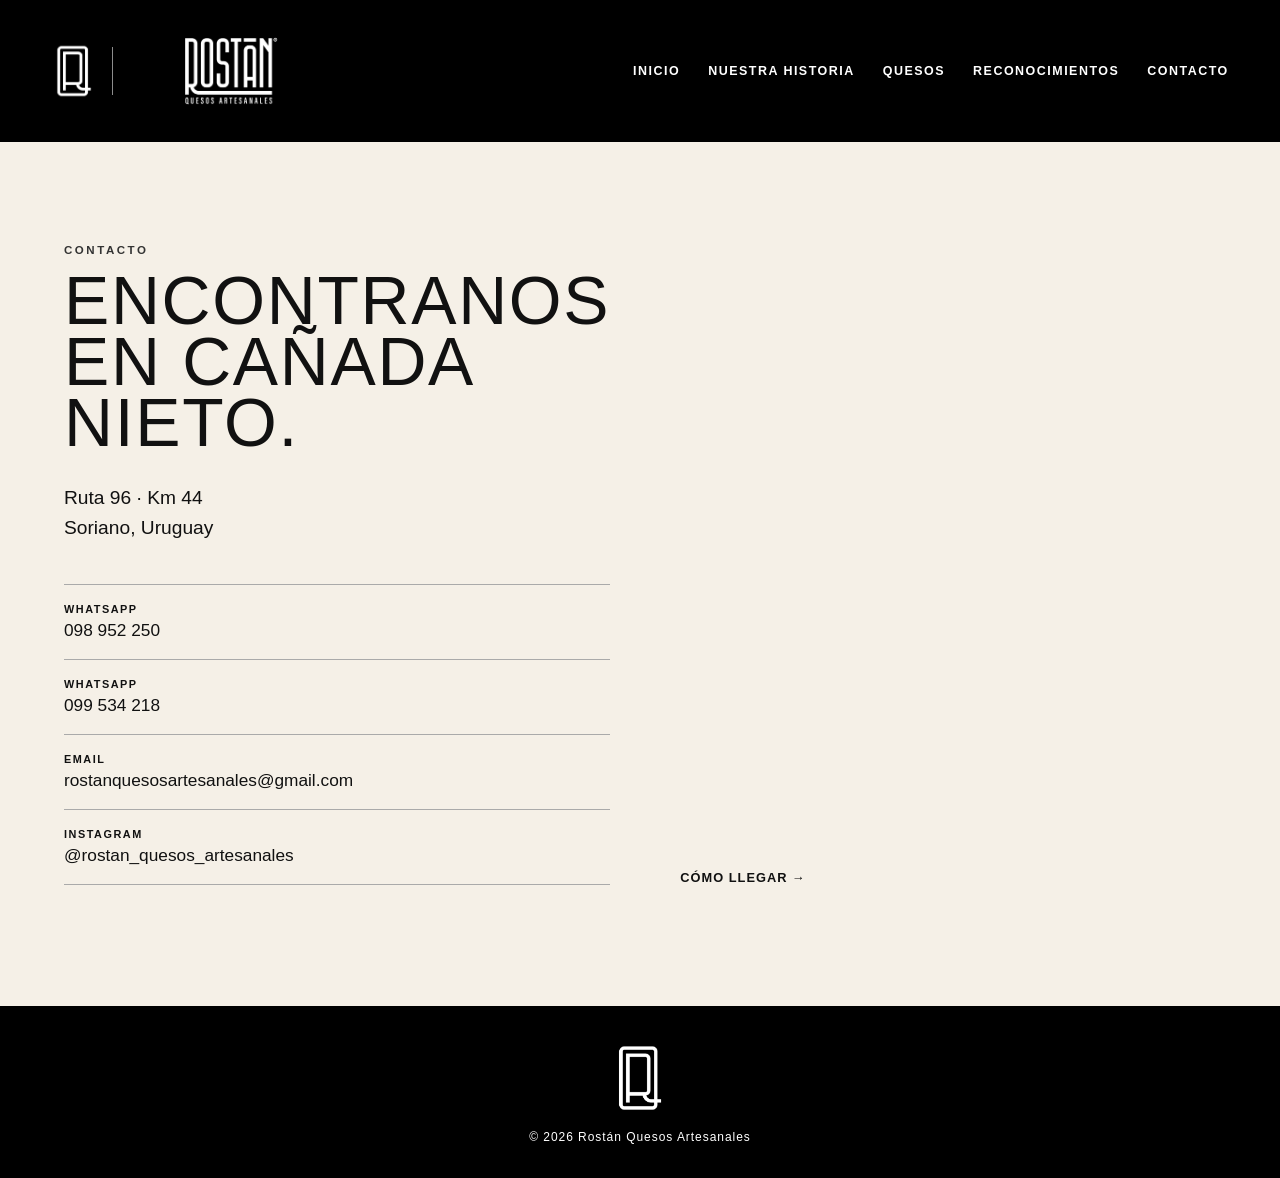
==== contacto.html @ 62762edc "act logo-3" ====
<!doctype html><html lang="es"><head><meta charset="utf-8"><meta name="viewport" content="width=device-width,initial-scale=1"><meta name="description" content="Rostán Quesos Artesanales — Cañada Nieto, Soriano, Uruguay."><link rel="stylesheet" href="styles.css?v=6.16"><title>Contacto | Rostán</title></head><body><header class="topbar inner"><a class="brand" href="index.html"><img class="brand-monogram" src="images/monogram-white.png" alt=""><span class="brand-divider" aria-hidden="true"></span><img class="brand-logo" src="images/logo-white.png" alt="Rostán Quesos Artesanales"></a><button class="menu" aria-label="Abrir menú">☰</button><nav><a href="index.html">Inicio</a><a href="historia.html">Nuestra historia</a><a href="quesos.html">Quesos</a><a href="premios.html">Reconocimientos</a><a href="contacto.html">Contacto</a></nav></header><main class="page-main"><section class="contact-page"><div class="contact-info"><p class="eyebrow dark">CONTACTO</p><h1>Encontranos en Cañada Nieto.</h1><p class="location">Ruta 96 · Km 44<br>Soriano, Uruguay</p><div class="contact-links"><a href="https://wa.me/59898952250" target="_blank" rel="noopener"><span>WhatsApp</span>098 952 250</a><a href="https://wa.me/59899534218" target="_blank" rel="noopener"><span>WhatsApp</span>099 534 218</a><a href="mailto:rostanquesosartesanales@gmail.com"><span>Email</span>rostanquesosartesanales@gmail.com</a><a href="https://www.instagram.com/rostan_quesos_artesanales/" target="_blank" rel="noopener"><span>Instagram</span>@rostan_quesos_artesanales</a></div></div><div class="map-wrap"><iframe title="Mapa de Rostán Quesos Artesanales" src="https://www.google.com/maps?q=Rost%C3%A1n%20Quesos%20Artesanales%2C%20Ruta%2096%20km%2044%2C%20Ca%C3%B1ada%20Nieto%2C%20Soriano%2C%20Uruguay&output=embed" loading="lazy" referrerpolicy="no-referrer-when-downgrade"></iframe><a class="map-link" href="https://www.google.com/maps/search/?api=1&query=Rost%C3%A1n%20Quesos%20Artesanales%2C%20Ruta%2096%20km%2044%2C%20Ca%C3%B1ada%20Nieto%2C%20Soriano%2C%20Uruguay" target="_blank" rel="noopener">Cómo llegar →</a></div></section></main><footer><img class="footer-monogram" src="images/monogram-white.png" alt="Monograma Rostán"><span>© 2026 Rostán Quesos Artesanales</span></footer><script src="script.js"></script></body></html>
---- styles.css ----
:root{--black:#050505;--cream:#f5f0e7;--paper:#fbf8f1;--warm:#ad7b4c;--yellow:#eadb31;--red:#ed332a;--green:#94a466;--ink:#151711;--gold:#b6752b;--max:1240px}
*{box-sizing:border-box}html{scroll-behavior:smooth}body{margin:0;background:var(--cream);color:#111;font-family:'Acumin Extra Condensed','Acumin Concept',Arial Narrow,Arial,sans-serif;font-weight:400}h1,h2,h3{margin:0;line-height:.93;text-transform:uppercase;letter-spacing:-.025em;font-family:'Rostan Sans','Acumin Extra Condensed','Acumin Concept',Arial Narrow,Arial,sans-serif;font-weight:400}h1{font-size:clamp(4rem,10vw,9rem)}h2{font-size:clamp(3rem,6vw,6rem)}h3{font-size:2.4rem}.eyebrow{font-size:.72rem;font-weight:800;letter-spacing:.22em}.dark{color:#333}.topbar{position:absolute;z-index:20;top:0;left:0;width:100%;display:flex;align-items:center;justify-content:space-between;padding:24px 4vw;color:white}.brand img{width:130px;height:70px;object-fit:contain}.topbar nav{display:flex;gap:28px}.topbar a{color:inherit;text-decoration:none;font-size:.78rem;text-transform:uppercase;letter-spacing:.12em}.menu{display:none;background:none;border:0;color:#fff;font-size:1.8rem}.hero{min-height:100svh;background:url('images/hero.jpg') center/cover no-repeat;position:relative;color:#fff;display:flex;align-items:flex-end}.shade{position:absolute;inset:0;background:linear-gradient(90deg,rgba(0,0,0,.78),rgba(0,0,0,.08) 70%),linear-gradient(0deg,rgba(0,0,0,.45),transparent 50%)}.hero-copy{position:relative;z-index:2;padding:0 5vw 8vh;max-width:1000px}.hero-copy>p:not(.eyebrow){font-size:clamp(1.5rem,3vw,2.5rem);margin:12px 0 30px}.btn{display:inline-block;padding:15px 20px;border:1px solid currentColor;text-transform:uppercase;letter-spacing:.12em;font-size:.72rem;text-decoration:none}.light{color:#fff}.intro,.awards{max-width:var(--max);margin:auto;padding:120px 5vw;display:grid;grid-template-columns:1fr 1fr;gap:80px;align-items:center}.lead{font-size:clamp(1.35rem,2.3vw,2rem);line-height:1.4}

/* Historia editorial */
.history-editorial{background:var(--paper);padding:110px max(4vw,24px) 100px;color:var(--ink)}.history-top{max-width:1440px;margin:0 auto;display:grid;grid-template-columns:minmax(0,.88fr) minmax(0,1.12fr);gap:64px;align-items:start}.history-kicker{color:var(--gold);margin:0 0 22px}.history-copy h2{font-size:clamp(3.2rem,5.8vw,6.6rem);text-transform:none;letter-spacing:-.055em;line-height:.88;margin-bottom:34px}.history-copy>p:not(.eyebrow){font-size:1.08rem;line-height:1.55;margin:0 0 16px;max-width:760px}.history-copy strong{font-weight:760}.history-closing{font-size:1.16rem!important;font-weight:650;margin-top:26px!important}.history-family{margin:0;align-self:start}.history-family img{width:100%;height:auto;display:block;object-fit:contain;border:1px solid rgba(182,117,43,.38);padding:6px;background:#fff}.history-family figcaption{text-align:center;font-size:.9rem;font-style:italic;margin-top:10px;color:#555}.history-archive{max-width:1440px;margin:64px auto 0;display:grid;grid-template-columns:repeat(5,minmax(0,1fr));gap:24px 20px;align-items:start}.archive-card{margin:0}.archive-card img{width:100%;height:230px;object-fit:cover;display:block;border:1px solid rgba(182,117,43,.35);padding:4px;background:#fff}.archive-card.portrait img{object-position:center 20%}.archive-card figcaption{padding:12px 4px 0}.archive-card figcaption span{display:block;color:var(--gold);font-size:1.42rem;font-weight:620;line-height:1.05;margin-bottom:6px}.archive-card figcaption small{display:block;font-size:.84rem;line-height:1.35;color:#444}.archive-card.wide{grid-column:span 1}

.feature{display:grid;grid-template-columns:1.15fr .85fr;background:#000;color:#fff}.feature img{width:100%;height:760px;object-fit:cover}.feature>div{padding:10vw 7vw;display:flex;flex-direction:column;justify-content:center}.feature p:not(.eyebrow){font-size:1.15rem;line-height:1.65;max-width:540px}.cheeses{padding:120px 5vw;max-width:var(--max);margin:auto}.section-head{margin-bottom:60px}.grid{display:grid;grid-template-columns:repeat(2,1fr);gap:20px}.card{background:#fff}.card img{width:100%;aspect-ratio:4/3;object-fit:cover;display:block}.card>div{padding:28px}.card p{line-height:1.5;min-height:48px}.card button{border:0;background:none;padding:12px 0;font-family:'Acumin Extra Condensed','Acumin Concept',Arial Narrow,Arial,sans-serif;font-weight:700;text-transform:uppercase;letter-spacing:.08em;cursor:pointer}.cheese-name{font-family:'Rostan Sans','Acumin Concept',Arial,sans-serif!important;font-weight:400!important;letter-spacing:.06em!important;text-transform:uppercase!important;line-height:.95!important}.grid .card h3.cheese-name{font-size:clamp(2.25rem,4vw,3.25rem)}.catalog{margin-top:50px;border-top:1px solid #aaa;padding-top:25px;font-size:1.1rem;line-height:1.6}.awards img{width:100%;max-height:700px;object-fit:cover}.awards p:not(.eyebrow){font-size:1.2rem;line-height:1.6}.contact{background:var(--warm);color:#fff;text-align:center;padding:120px 20px}.contact .mono{width:80px;height:100px;object-fit:contain;margin-bottom:25px}.contact h2{margin:20px 0}.small{opacity:.7}footer{background:#000;color:#fff;display:flex;justify-content:space-between;align-items:center;padding:40px 5vw;font-size:.75rem;letter-spacing:.08em}footer img{width:100px;height:60px;object-fit:contain}.modal{position:fixed;inset:0;background:rgba(0,0,0,.75);display:none;align-items:center;justify-content:center;padding:20px;z-index:100}.modal.show{display:flex}.modal-box{background:var(--cream);max-width:680px;max-height:88vh;overflow:auto;padding:50px;position:relative}.modal-box h2{font-size:4.1rem;margin:10px 0 30px}.modal-box p{line-height:1.6}.modal-box h4{text-transform:uppercase;letter-spacing:.08em;margin:28px 0 5px}.close{position:absolute;right:18px;top:12px;border:0;background:none;font-size:2.4rem;cursor:pointer}.catalog-intro{max-width:720px;font-size:1.1rem;line-height:1.6;margin-top:24px}.weights-note{margin-top:42px;padding-top:22px;border-top:1px solid #aaa;font-size:.9rem;font-style:italic}.modal-box #modal-pack{white-space:normal}.modal-box{scrollbar-width:thin}

@media(max-width:1050px){.history-top{grid-template-columns:1fr;gap:42px}.history-family{max-width:900px}.history-archive{grid-template-columns:repeat(3,minmax(0,1fr))}.archive-card img{height:250px}}
@media(max-width:760px){.topbar{padding:16px 18px}.brand img{width:100px;height:55px}.topbar nav{display:none;position:absolute;top:75px;left:0;right:0;background:#000;padding:25px;flex-direction:column}.topbar nav.open{display:flex}.menu{display:block}.hero{min-height:86svh;background-position:42% center}.hero-copy{padding:0 22px 55px}.intro,.awards{grid-template-columns:1fr;padding:80px 22px;gap:35px}.history-editorial{padding:76px 20px 70px}.history-copy h2{font-size:clamp(3rem,15vw,4.7rem);margin-bottom:26px}.history-copy>p:not(.eyebrow){font-size:1rem;line-height:1.58}.history-family img{padding:4px}.history-archive{grid-template-columns:repeat(2,minmax(0,1fr));gap:26px 14px;margin-top:44px}.archive-card img{height:190px}.archive-card figcaption span{font-size:1.2rem}.archive-card figcaption small{font-size:.78rem}.feature{grid-template-columns:1fr}.feature img{height:58vh}.feature>div{padding:70px 22px}.cheeses{padding:80px 22px}.grid{grid-template-columns:1fr}.card p{min-height:auto}.contact{padding:80px 22px}footer{gap:20px;flex-direction:column}.modal-box{padding:42px 24px}.modal-box h2{font-size:3.2rem}}
@media(max-width:470px){.history-archive{grid-template-columns:1fr}.archive-card img{height:auto;max-height:none;aspect-ratio:auto;object-fit:contain;background:#fff}.history-family figcaption{font-size:.82rem}.grid .card h3.cheese-name{font-size:2.6rem}}
/* V4 — páginas independientes */
h1,h2,h3,.section-head h2,.history-copy h1,.awards-page h1,.contact-page h1{font-family:'Rostan Sans','Acumin Concept',Arial,sans-serif;font-weight:400;letter-spacing:.025em}
.topbar.inner{position:relative;background:#000}.page-main{min-height:70vh}.text-link{color:#111;text-decoration:none;font-weight:700;text-transform:uppercase;letter-spacing:.08em;font-size:.8rem}
.history-editorial.standalone{padding-top:85px}.history-copy h1{font-size:clamp(3.2rem,5.8vw,6.6rem);text-transform:uppercase;line-height:.9;margin:0 0 34px}.history-archive.clean{grid-template-columns:repeat(4,minmax(0,1fr));gap:28px 20px}.history-archive.clean .archive-card img{height:280px}.history-archive.clean .archive-card figcaption{color:#333;font-size:.88rem;line-height:1.35;padding:10px 2px 0;font-style:italic}.history-archive.clean .archive-card:nth-child(1) img,.history-archive.clean .archive-card:nth-child(2) img{object-fit:contain;background:#fff}.history-archive.clean .archive-card:nth-child(6) img{object-position:center 35%}
.awards-page{max-width:1440px;margin:auto;padding:90px 5vw 120px}.awards-page>h1,.contact-page h1{font-size:clamp(4rem,8vw,8rem);line-height:.88;margin:14px 0 30px}.awards-lead{max-width:760px;font-size:1.3rem;line-height:1.55}.award-feature{margin:70px 0 90px;display:grid;grid-template-columns:1fr 1fr;gap:55px;align-items:center;background:#fff}.award-feature img{width:100%;height:620px;object-fit:cover}.award-feature>div{padding:45px}.award-feature h2{font-size:clamp(3rem,5vw,5.5rem);margin:10px 0 22px}.award-medal{font-size:1.45rem;font-weight:700}.timeline-title{font-size:clamp(2.4rem,4vw,4.5rem);margin:0 0 40px}.award-timeline{display:grid;grid-template-columns:repeat(3,1fr);border-top:1px solid #aaa}.award-year{padding:28px 28px 34px 0;border-bottom:1px solid #bbb}.award-year h3{font-size:2.7rem;margin-bottom:16px}.award-year ul{margin:0;padding-left:18px;line-height:1.6}.milk-award{margin-top:60px;padding:35px;border:1px solid #bbb;max-width:480px}.milk-award h3{font-size:3rem;margin:12px 0 5px}
.contact-page{max-width:1440px;margin:auto;padding:90px 5vw 120px;display:grid;grid-template-columns:.8fr 1.2fr;gap:70px;align-items:start}.location{font-size:1.2rem;line-height:1.6}.contact-links{margin-top:40px;border-top:1px solid #aaa}.contact-links a{display:block;color:#111;text-decoration:none;padding:18px 0;border-bottom:1px solid #aaa;font-size:1.08rem}.contact-links span{display:block;text-transform:uppercase;letter-spacing:.14em;font-size:.68rem;font-weight:800;margin-bottom:5px}.map-wrap iframe{width:100%;height:620px;border:0}.map-link{display:inline-block;margin-top:14px;color:#111;text-decoration:none;font-weight:700;text-transform:uppercase;letter-spacing:.08em;font-size:.8rem}
@media(max-width:900px){.history-archive.clean{grid-template-columns:repeat(2,1fr)}.award-feature,.contact-page{grid-template-columns:1fr}.award-feature img{height:auto}.award-timeline{grid-template-columns:repeat(2,1fr)}.map-wrap iframe{height:480px}}
@media(max-width:520px){.history-archive.clean{grid-template-columns:1fr}.history-archive.clean .archive-card img{height:auto;object-fit:contain}.award-timeline{grid-template-columns:1fr}.awards-page,.contact-page{padding:65px 22px 85px}.award-feature{margin:45px 0 65px}.award-feature>div{padding:25px}.map-wrap iframe{height:390px}}

/* V5 - sistema tipografico del manual de marca */
body{font-family:'Acumin Extra Condensed','Acumin Concept',Arial Narrow,Arial,sans-serif;font-stretch:extra-condensed;font-weight:400}
h1,h2,h3,.cheese-name,.modal-box h2,.timeline-title{font-family:'Rostan Sans','Acumin Extra Condensed','Acumin Concept',Arial Narrow,Arial,sans-serif;font-weight:400;font-stretch:normal}
.history-copy h2{text-transform:uppercase;letter-spacing:-.025em}
.eyebrow,.topbar a,.btn,.card button,.map-link{font-family:'Acumin Extra Condensed','Acumin Concept',Arial Narrow,Arial,sans-serif;font-stretch:extra-condensed;font-weight:700}
.lead,.history-copy>p:not(.eyebrow),.catalog-intro,.card p,.modal-box p,.awards-lead,.award-year li,.contact-page,.location{font-weight:400;font-stretch:extra-condensed}
.history-family figcaption,.archive-card figcaption{font-weight:300;font-stretch:extra-condensed}
.award-year h3,.award-medal{font-family:'Acumin Extra Condensed','Acumin Concept',Arial Narrow,Arial,sans-serif;font-stretch:extra-condensed;font-weight:800}

/* V5 - colores oficiales del manual de marca */
:root{--p-black:#000000;--p-2975:#9FD9E7;--p-299:#0080AF;--p-527:#633F7F;--p-warm-red:#E6332A;--p-151:#FF8000;--p-487:#F5A98F;--p-729:#A3764C;--p-5777:#94A466;--p-604:#EADD41}
.card{position:relative;overflow:hidden;border-top:8px solid var(--cheese-color,#000)}
.card .cheese-name{color:var(--cheese-color,#111)}
.card button{color:var(--cheese-color,#111)}
.card button:hover{text-decoration:underline}
.card[data-cheese="cacciocavallo"]{--cheese-color:var(--p-5777)}
.card[data-cheese="camembert"]{--cheese-color:var(--p-299)}
.card[data-cheese="colonia"]{--cheese-color:var(--p-2975)}
.card[data-cheese="cremoso"]{--cheese-color:var(--p-151)}
.card[data-cheese="cuartirolo"]{--cheese-color:var(--p-warm-red)}
.card[data-cheese="dambo"]{--cheese-color:var(--p-527)}
.card[data-cheese="gruyere"]{--cheese-color:var(--p-604)}
.card[data-cheese="maasdam"]{--cheese-color:var(--p-487)}
.card[data-cheese="magro"]{--cheese-color:var(--p-2975)}
.card[data-cheese="muzarella"]{--cheese-color:var(--p-487)}
.card[data-cheese="parmesano"]{--cheese-color:var(--p-warm-red)}
.card[data-cheese="parrillero"]{--cheese-color:var(--p-527)}
.card[data-cheese="pepato"]{--cheese-color:var(--p-5777)}
.card[data-cheese="sardo-oregano"]{--cheese-color:var(--p-5777)}
.card[data-cheese="sbrinz"]{--cheese-color:var(--p-729)}
.card[data-cheese="torta-brie"]{--cheese-color:var(--p-299)}
.modal-box{border-top:10px solid var(--modal-color,#000)}
.modal-box #modal-title{color:var(--modal-color,#111)}

/* Historia: archivo limpio, ocho fotos pares */
.history-archive.clean{grid-template-columns:repeat(4,minmax(0,1fr));gap:34px 22px}
.history-archive.clean .archive-card img{height:260px;border:0;padding:0;background:transparent}
.history-archive.clean .archive-card figcaption{padding:10px 0 0;color:#333;font-size:.96rem;line-height:1.2}

/* dos presentaciones del Dambo dentro de una sola variedad */
.dambo-pair{display:grid;grid-template-columns:1fr 1fr;gap:0}
.dambo-pair img{width:100%;height:100%;aspect-ratio:4/3;object-fit:cover}

@media(max-width:900px){.history-archive.clean{grid-template-columns:repeat(2,minmax(0,1fr))}.history-archive.clean .archive-card img{height:240px}}
@media(max-width:560px){.history-archive.clean{grid-template-columns:1fr}.history-archive.clean .archive-card img{height:auto;aspect-ratio:auto}.dambo-pair{grid-template-columns:1fr 1fr}}

/* V5.1 — nombres de variedades: Rostan Sans en mayúsculas */
.grid .card h3.cheese-name,
.modal-box #modal-title {
  font-family: 'Rostan Sans', 'Acumin Extra Condensed', 'Acumin Concept', Arial Narrow, Arial, sans-serif !important;
  font-weight: 400 !important;
  font-stretch: normal !important;
  text-transform: uppercase !important;
  letter-spacing: .045em !important;
}

/* V5.2 — títulos de variedades trazados desde Rostán Sans (sin depender de la fuente instalada) */
.sr-only{position:absolute!important;width:1px!important;height:1px!important;padding:0!important;margin:-1px!important;overflow:hidden!important;clip:rect(0,0,0,0)!important;white-space:nowrap!important;border:0!important}
.cheese-name{display:block}
.cheese-title-mark{display:block;width:min(100%,560px);height:58px;background:var(--cheese-color,#111);-webkit-mask-image:var(--title-svg);mask-image:var(--title-svg);-webkit-mask-repeat:no-repeat;mask-repeat:no-repeat;-webkit-mask-position:left center;mask-position:left center;-webkit-mask-size:contain;mask-size:contain}
.modal-title-mark{height:76px;background:var(--modal-color,#111);margin:8px 0 22px}
.grid .card h3.cheese-name{font-size:0;margin:0 0 12px}
.modal-box #modal-title{font-size:0;margin:10px 0 20px}

/* Historia — título contenido dentro de su columna */
.history-copy h1{font-size:clamp(3rem,4.7vw,5.35rem);line-height:.91;letter-spacing:.015em;overflow-wrap:normal;word-break:normal}

/* Fotos históricas — el margen de los escaneos se integra con el crema de la web */
.history-editorial,.history-archive.clean .archive-card img,.history-family img{background:var(--paper)}
.history-family img{border-color:rgba(182,117,43,.25)}

@media(max-width:760px){.cheese-title-mark{height:54px}.modal-title-mark{height:64px}.history-copy h1{font-size:clamp(2.8rem,13vw,4.4rem)}}


/* V5.3 — nombres visibles: SVG trazado directamente con Rostán Sans */
.cheese-name{display:block;margin:0 0 12px!important;font-size:0!important}
.cheese-title-mark,.modal-title-mark{display:none!important}
.cheese-title-img{display:block;width:auto;max-width:100%;height:58px;object-fit:contain;object-position:left center}
.modal-title-img{height:76px;margin:8px 0 22px}
@media(max-width:760px){.cheese-title-img{height:54px}.modal-title-img{height:64px}}

/* V5.4 — correcciones finales de esta ronda */
.contact-page h1{font-size:clamp(3rem,5.3vw,5.7rem);line-height:.9}
.cheese-title-img{height:58px;max-width:100%;object-fit:contain;object-position:left center}
@media(max-width:760px){.contact-page h1{font-size:clamp(2.7rem,11vw,4.1rem)}.cheese-title-img{height:52px}}

/* V6 — dirección híbrida editorial premium + sistema cromático de variedades */
.v6{background:#f5f0e7}.hero-v6{background-image:url('images/editorial/maduracion-estanterias.jpg');min-height:92svh}.hero-v6 .hero-copy{max-width:1080px}.hero-v6 h1{font-size:clamp(4rem,8.2vw,8rem);line-height:.9}.intro-v6{padding-top:100px;padding-bottom:100px}.intro-v6 h2{font-size:clamp(3rem,5vw,5.4rem)}
.product-strip{padding:90px 5vw 110px;background:#fbf8f1}.strip-head{max-width:1240px;margin:0 auto 38px;display:flex;align-items:end;justify-content:space-between;gap:30px}.strip-head h2{font-size:clamp(3rem,5vw,5rem)}.strip-grid{max-width:1240px;margin:auto;display:grid;grid-template-columns:repeat(4,1fr);gap:4px}.strip-card{display:block;text-decoration:none;color:#fff;background:#000;overflow:hidden}.strip-card img{width:100%;aspect-ratio:1/1;object-fit:cover;display:block}.strip-card span{display:block;padding:18px 16px 15px;font-family:'Rostan Sans','Arial Narrow',sans-serif;font-size:2.1rem;line-height:1;text-transform:uppercase}.c-colonia span{background:#0080AF}.c-dambo span{background:#633F7F}.c-cremoso span{background:#FF8000}.c-gruyere span{background:#D5BE00;color:#111}
.craft-v6{display:grid;grid-template-columns:1.15fr .85fr;background:#050505;color:#fff}.craft-photo img{width:100%;height:720px;object-fit:cover;display:block}.craft-copy{padding:8vw 6vw;display:flex;flex-direction:column;justify-content:center}.craft-copy h2{font-size:clamp(3rem,5vw,5.4rem);margin:8px 0 28px}.craft-copy p:not(.eyebrow){font-size:1.15rem;line-height:1.6;max-width:520px;margin-bottom:30px}
.origin-v6{height:70vh;min-height:560px;position:relative;color:#fff;overflow:hidden}.origin-v6 img{width:100%;height:100%;object-fit:cover;display:block;filter:brightness(.62)}.origin-v6>div{position:absolute;left:5vw;bottom:7vh}.origin-v6 h2{font-size:clamp(3.5rem,6vw,6.4rem);margin:10px 0 28px}
.table-v6{display:grid;grid-template-columns:1.25fr .75fr;background:#fbf8f1}.table-v6 img{width:100%;height:650px;object-fit:cover;display:block}.table-v6>div{padding:7vw 5vw;display:flex;flex-direction:column;justify-content:center}.table-v6 h2{font-size:clamp(3rem,5vw,5rem);margin:10px 0 22px}.table-v6 p:not(.eyebrow){font-size:1.2rem;line-height:1.55}.recognition-tease{max-width:1240px;margin:auto;padding:100px 5vw;display:grid;grid-template-columns:1fr 1fr;gap:70px;align-items:end}.recognition-tease h2{font-size:clamp(3rem,5vw,5rem)}.recognition-tease>div:last-child{font-size:1.2rem;line-height:1.5;padding-bottom:10px}
.award-2022{grid-column:span 2;display:grid;grid-template-columns:.8fr 1.2fr;gap:28px;padding-right:0!important}.award-2022 img{width:100%;height:100%;min-height:330px;object-fit:cover}.award-photo-year{border-top:7px solid #EADD41}
.cheese-title-img{height:54px!important;width:auto!important;max-width:100%!important;object-fit:contain!important;object-position:left center!important}
.history-archive.clean .archive-card img{background:var(--paper)!important}
@media(max-width:900px){.strip-grid{grid-template-columns:repeat(2,1fr)}.craft-v6,.table-v6{grid-template-columns:1fr}.craft-photo img,.table-v6 img{height:55vh}.award-2022{grid-column:span 2;grid-template-columns:1fr}.award-2022 img{height:auto}.recognition-tease{grid-template-columns:1fr;gap:25px}}
@media(max-width:560px){.hero-v6 h1{font-size:3.5rem}.strip-head{align-items:start;flex-direction:column}.strip-grid{grid-template-columns:1fr 1fr}.strip-card span{font-size:1.45rem;padding:13px 10px}.craft-photo img,.table-v6 img{height:48vh}.origin-v6{min-height:500px}.award-2022{grid-column:span 1}.recognition-tease{padding:75px 22px}.cheese-title-img{height:46px!important}}


/* V6.1 — correcciones de revisión */
/* Inicio: logo protagonista y ubicación separada del logo/texto */
.hero-v6 .hero-copy{display:flex;flex-direction:column;align-items:flex-start;justify-content:flex-end;padding-top:155px}
.hero-logo-large{width:clamp(190px,20vw,330px);height:auto;object-fit:contain;margin:0 0 34px;filter:none}
.hero-v6 h1{margin:0 0 20px}
.hero-location{font-family:'Acumin Extra Condensed','Acumin Concept',Arial Narrow,Arial,sans-serif;font-weight:700;letter-spacing:.18em;text-transform:uppercase;font-size:.92rem;margin:0 0 14px}
.hero-since{margin:0 0 28px;font-size:1.08rem}

/* Quesos: producto entero, centrado, sin recortes; mismo tamaño visual de nombres */
.grid .card>img{width:100%;aspect-ratio:4/3;object-fit:contain!important;object-position:center center!important;background:#f7f2e9;padding:18px;box-sizing:border-box}
.grid .card[data-cheese="dambo"]>img{object-fit:contain!important;object-position:center!important}
.grid .card h3.cheese-name{min-height:76px;display:flex;align-items:center;margin-bottom:12px!important}
.grid .card .cheese-title-img{height:68px!important;width:auto!important;max-width:none!important;object-fit:contain!important;object-position:left center!important}
.modal-title-img{height:76px!important}

/* Historia: escaneos nuevos sin marcos blancos artificiales */
.history-archive.clean .archive-card img{background:var(--paper)!important;border:0!important;padding:0!important;object-fit:contain!important;object-position:center!important}

@media(max-width:760px){
 .hero-v6 .hero-copy{padding-top:120px}
 .hero-logo-large{width:190px;margin-bottom:24px}
 .hero-location{font-size:.78rem;letter-spacing:.13em}
 .grid .card h3.cheese-name{min-height:64px}
 .grid .card .cheese-title-img{height:58px!important}
 .grid .card>img{padding:12px}
}

/* V6.2 — revisión visual en la web real */
/* Todos los nombres de variedades usan exactamente la misma altura visual,
   un poco más grande, y quedan centrados dentro de cada ficha. */
.grid .card h3.cheese-name{
  min-height:92px;
  display:flex;
  align-items:center;
  justify-content:center;
  margin:0 0 14px!important;
  overflow:visible;
}
.grid .card .cheese-title-img{
  display:block!important;
  height:78px!important;
  width:auto!important;
  max-width:100%!important;
  margin:0 auto!important;
  object-fit:contain!important;
  object-position:center center!important;
  flex:0 0 auto;
}
.modal-box #modal-title{
  display:flex;
  justify-content:center;
}
.modal-title-img{
  height:84px!important;
  width:auto!important;
  max-width:100%!important;
  margin:8px auto 22px!important;
  object-position:center center!important;
}
@media(max-width:760px){
  .grid .card h3.cheese-name{min-height:76px}
  .grid .card .cheese-title-img{height:64px!important}
  .modal-title-img{height:70px!important}
}


/* V6.3 — fotos de producto a sangre, centrando el queso dentro del encuadre */
/* La foto vuelve a ocupar todo el ancho de la tarjeta. El encuadre se ajusta
   individualmente para que el producto quede visualmente centrado y no se corte. */
.grid .card>img{
  width:100%;
  aspect-ratio:4/3;
  display:block;
  object-fit:cover!important;
  padding:0!important;
  background:transparent!important;
  box-sizing:border-box;
}
.grid .card[data-cheese="cacciocavallo"]>img{object-position:50% 64%!important}
.grid .card[data-cheese="camembert"]>img{object-position:50% 58%!important}
.grid .card[data-cheese="colonia"]>img{object-position:50% 62%!important}
.grid .card[data-cheese="cremoso"]>img{object-position:50% 62%!important}
.grid .card[data-cheese="cuartirolo"]>img{object-position:50% 64%!important}
.grid .card[data-cheese="dambo"]>img{object-position:50% 62%!important}
.grid .card[data-cheese="gruyere"]>img{object-position:50% 60%!important}
.grid .card[data-cheese="maasdam"]>img{object-position:50% 72%!important}
.grid .card[data-cheese="magro"]>img{object-position:50% 58%!important}
.grid .card[data-cheese="muzarella"]>img{object-position:50% 60%!important}
.grid .card[data-cheese="parmesano"]>img{object-position:50% 56%!important}
.grid .card[data-cheese="parrillero"]>img{object-position:50% 56%!important}
.grid .card[data-cheese="pepato"]>img{object-position:50% 64%!important}
.grid .card[data-cheese="sbrinz"]>img{object-position:50% 64%!important}
.grid .card[data-cheese="sardo-oregano"]>img{object-position:50% 50%!important}
.grid .card[data-cheese="torta-brie"]>img{object-position:50% 58%!important}

@media(max-width:760px){
  .grid .card>img{padding:0!important}
}

/* V6.4 — Inicio: una sola imagen para presentar las variedades */
.varieties-feature-photo{display:block;width:100%;overflow:hidden;text-decoration:none;background:#111}
.varieties-feature-photo img{display:block;width:100%;height:clamp(360px,52vw,720px);object-fit:cover;object-position:center 53%}
@media(max-width:700px){.varieties-feature-photo img{height:62vw;min-height:270px;object-position:center center}}

/* V6.5 — ajustes de revisión */
/* Nombres: misma altura real para TODAS las variedades. Se permite que los nombres
   largos ocupen el ancho del padding sin reducir automáticamente la marca. */
.grid .card h3.cheese-name{
  min-height:84px;
  display:flex;
  align-items:center;
  justify-content:center;
  overflow:visible;
}
.grid .card .cheese-title-img{
  height:70px!important;
  width:auto!important;
  max-width:none!important;
  margin:0 auto!important;
  object-fit:contain!important;
  object-position:center center!important;
}

/* Encuadres individualizados: la foto llena el espacio y el queso queda centrado. */
.grid .card[data-cheese="cremoso"]>img{object-position:50% 45%!important}
.grid .card[data-cheese="dambo"]>img{object-position:50% 55%!important}

/* Reconocimientos: galería editorial 2022 + archivo de primeras Catas. */
.award-2022{grid-template-columns:.72fr 1.28fr;align-items:stretch}
.award-2022-copy{padding-right:8px}
.award-gallery{display:grid;gap:8px;min-width:0}
.award-gallery-2022{grid-template-columns:repeat(2,minmax(0,1fr));grid-template-rows:repeat(2,220px)}
.award-gallery-2022 img{width:100%;height:100%!important;min-height:0!important;object-fit:cover;display:block}
.award-2006{grid-column:span 2;display:grid;grid-template-columns:.62fr 1.38fr;gap:28px;padding-right:0!important;align-items:start}
.award-history-photo{margin:0}
.award-history-photo img{width:100%;height:330px;object-fit:cover;display:block}
.award-history-photo figcaption,.award-history-feature figcaption{font-size:.82rem;line-height:1.35;color:#555;margin-top:8px;font-style:italic}
.award-history-feature{grid-column:span 1;padding:28px 28px 34px 0;border-bottom:1px solid #bbb}
.award-history-feature figure{margin:0}
.award-history-feature img{width:100%;height:330px;object-fit:cover;display:block}

@media(max-width:900px){
  .award-gallery-2022{grid-template-rows:repeat(2,190px)}
  .award-2006{grid-column:span 2;grid-template-columns:1fr}
  .award-history-feature{grid-column:span 2}
}
@media(max-width:760px){
  .grid .card .cheese-title-img{height:64px!important;max-width:none!important}
  .grid .card h3.cheese-name{min-height:78px}
}
@media(max-width:560px){
  .award-gallery-2022{grid-template-columns:1fr;grid-template-rows:none}
  .award-gallery-2022 img{height:auto!important;aspect-ratio:4/3}
  .award-2006,.award-history-feature{grid-column:span 1}
  .award-history-photo img,.award-history-feature img{height:auto;aspect-ratio:4/3}
}

/* V6.6 — corrección definitiva de escala de nombres de variedades.
   Todos usan EXACTAMENTE la misma altura; ningún nombre se autoescala por longitud. */
.grid .card .cheese-title-img{
  height:64px!important;
  width:auto!important;
  max-width:none!important;
  min-width:0!important;
  object-fit:none!important;
  margin:0 auto!important;
}
.grid .card h3.cheese-name{
  min-height:82px!important;
  overflow:visible!important;
}
/* En ventanas angostas, el tamaño común se reduce para que incluso SARDO CON ORÉGANO
   entre completo. La reducción es idéntica para TODOS los nombres. */
@media(max-width:760px){
  .grid .card .cheese-title-img{height:40px!important;width:auto!important;max-width:none!important}
  .grid .card h3.cheese-name{min-height:58px!important}
}

/* V6.7 — títulos de variedades: mismo tamaño REAL y sin recortes.
   Cada PNG usa el mismo lienzo y la misma altura de letra; por eso todos escalan igual. */
.grid .card h3.cheese-name{
  min-height:82px!important;
  display:flex!important;
  align-items:center!important;
  justify-content:center!important;
  overflow:visible!important;
}
.grid .card .cheese-title-img{
  display:block!important;
  width:min(100%,440px)!important;
  height:auto!important;
  max-width:440px!important;
  object-fit:contain!important;
  object-position:center!important;
  margin:0 auto!important;
}
.modal-title-img{
  width:min(100%,520px)!important;
  height:auto!important;
  max-width:520px!important;
  object-fit:contain!important;
}
@media(max-width:760px){
  .grid .card h3.cheese-name{min-height:72px!important}
  .grid .card .cheese-title-img{width:min(100%,440px)!important;height:auto!important;max-width:440px!important}
}

/* V6.8 — refinamientos de Inicio y catálogo */
/* Hero: una sola presencia de marca. */
.hero-v6 .hero-logo-large{display:none!important}
.hero-v6 .hero-copy{padding-top:150px!important}

/* Inicio / variedades: nueva fotografía, sin lista de quesos. */
.varieties-feature-photo img{
  object-position:center 52%!important;
}

/* Tarjetas más compactas: mantenemos aire, pero sin un gran bloque vacío. */
.grid .card>div{
  padding:20px 28px 22px!important;
}
.grid .card h3.cheese-name{
  min-height:70px!important;
  margin:0 0 6px!important;
}
.grid .card .cheese-title-img{
  width:min(100%,440px)!important;
  max-width:440px!important;
  height:auto!important;
}
.grid .card p{
  margin:4px 0 6px!important;
  min-height:0!important;
}
.grid .card button{
  padding:8px 0 2px!important;
}

/* Fotos: a sangre, pero con el producto dentro del encuadre. */
.grid .card{isolation:isolate}
.grid .card>img{
  transform-origin:center center;
}
/* Dambo: la horma con cáscara tiene ahora una presencia visual comparable al Cuartirolo. */
.grid .card[data-cheese="dambo"]>img{
  object-position:50% 52%!important;
  transform:scale(1.34);
}
/* Afinado de encuadres de las variedades que podían quedar al borde. */
.grid .card[data-cheese="maasdam"]>img{object-position:50% 66%!important}
.grid .card[data-cheese="cuartirolo"]>img{object-position:50% 60%!important}
.grid .card[data-cheese="cremoso"]>img{object-position:50% 50%!important}
.grid .card[data-cheese="cacciocavallo"]>img{object-position:50% 60%!important}
.grid .card[data-cheese="pepato"]>img{object-position:50% 58%!important}
.grid .card[data-cheese="sbrinz"]>img{object-position:50% 58%!important}

@media(max-width:760px){
  .hero-v6 .hero-copy{padding-top:110px!important}
  .grid .card>div{padding:18px 20px 20px!important}
  .grid .card h3.cheese-name{min-height:64px!important}
}

/* V6.9 — corrección del espacio blanco alrededor de los nombres de quesos.
   La regla general .card img aplicaba aspect-ratio:4/3 también a los PNG de títulos,
   generando un lienzo visual enorme. Los títulos recuperan su proporción natural. */
.grid .card .cheese-title-img{
  aspect-ratio:auto!important;
  width:min(100%,440px)!important;
  height:auto!important;
  max-width:440px!important;
  object-fit:contain!important;
  margin:0 auto!important;
}
.grid .card h3.cheese-name{
  min-height:0!important;
  height:auto!important;
  margin:0 0 8px!important;
  padding:0!important;
}
.grid .card>div{
  padding:18px 28px 20px!important;
}
.grid .card p{
  margin:6px 0 4px!important;
}
.grid .card button{
  padding:7px 0 0!important;
}
@media(max-width:760px){
  .grid .card h3.cheese-name{min-height:0!important}
  .grid .card>div{padding:16px 20px 18px!important}
}

/* V6.10 — encuadres consistentes de Cuartirolo y Dambo */
.grid .card[data-cheese="cuartirolo"]>img,
.grid .card[data-cheese="dambo"]>img{
  width:100%!important;
  aspect-ratio:4/3!important;
  object-fit:cover!important;
  object-position:center center!important;
  padding:0!important;
  background:#000!important;
}

/* V6.11 — todas las fotos del catálogo tienen exactamente la misma dimensión.
   El encuadre individual puede variar, pero el rectángulo visible siempre es 4:3. */
.grid .card{
  overflow:hidden!important;
}
.grid .card>img{
  display:block!important;
  width:100%!important;
  height:auto!important;
  aspect-ratio:4/3!important;
  object-fit:cover!important;
  padding:0!important;
  margin:0!important;
  transform:none!important;
  background:#000!important;
}
/* Cuartirolo y Dambo ya usan recortes 4:3 preparados para mostrar la horma completa. */
.grid .card[data-cheese="cuartirolo"]>img,
.grid .card[data-cheese="dambo"]>img{
  width:100%!important;
  height:auto!important;
  aspect-ratio:4/3!important;
  object-fit:cover!important;
  object-position:center center!important;
  transform:none!important;
}


/* V6.12 — pasada específica mobile: navegación + prevención de recortes */
html,body{max-width:100%;overflow-x:hidden}
img,iframe{max-width:100%}
body.modal-open{overflow:hidden}

@media(max-width:760px){
  .topbar{z-index:1000}
  .topbar.inner{position:relative}
  .menu{display:block;position:relative;z-index:1002;min-width:44px;min-height:44px;padding:4px 8px;line-height:1;color:#fff;cursor:pointer}
  .topbar nav{
    display:none;position:absolute;z-index:1001;top:100%;left:0;right:0;width:100%;
    background:#000;padding:18px 22px 24px;flex-direction:column;gap:0;
    box-shadow:0 12px 24px rgba(0,0,0,.22)
  }
  .topbar nav.open{display:flex}
  .topbar nav a{display:block;width:100%;padding:13px 0;border-bottom:1px solid rgba(255,255,255,.18);font-size:.84rem}
  .topbar nav a:last-child{border-bottom:0}

  h1,h2,h3,.history-copy h1,.awards-page>h1,.contact-page h1,.timeline-title{overflow-wrap:break-word;word-break:normal}
  .history-copy h1,.awards-page>h1,.contact-page h1{font-size:clamp(2.8rem,14vw,4.5rem);line-height:.92}
  .section-head h2{font-size:clamp(2.7rem,13vw,4.2rem);line-height:.92}

  .history-top,.history-copy,.history-family,.history-archive.clean,
  .award-feature,.award-timeline,.award-year,.award-2022,.award-gallery,
  .contact-page,.contact-info,.map-wrap,.grid,.card{min-width:0;max-width:100%}

  .history-family img{width:100%;height:auto;object-fit:contain}
  .history-archive.clean{grid-template-columns:1fr!important}
  .history-archive.clean .archive-card img{width:100%;height:auto!important;max-height:none!important;object-fit:contain!important}

  .award-timeline{grid-template-columns:1fr!important}
  .award-feature{grid-template-columns:1fr!important;gap:0}
  .award-feature img{width:100%;height:auto;max-height:none;object-fit:contain}
  .award-feature>div{padding:24px 20px 28px}
  .award-2022,.award-2006{grid-column:auto!important;grid-template-columns:1fr!important}
  .award-history-feature{grid-column:auto!important}
  .award-gallery-2022{grid-template-columns:1fr!important;grid-template-rows:none!important}
  .award-gallery-2022 img,.award-history-photo img,.award-history-feature img{width:100%;height:auto!important;aspect-ratio:auto!important;object-fit:contain!important}
  .award-year{padding-right:0}

  .contact-page{grid-template-columns:1fr!important;gap:42px}
  .contact-links a{overflow-wrap:anywhere;word-break:break-word}
  .map-wrap iframe{width:100%;height:360px}

  .modal{padding:12px;align-items:flex-start;overflow-y:auto}
  .modal-box{width:100%;max-width:100%;max-height:none;margin:12px 0;padding:42px 20px 28px;overflow:visible}
  .modal-title-img{max-width:100%!important;width:100%!important;height:auto!important}
  .close{position:absolute;right:10px;top:6px;min-width:44px;min-height:44px}
}

@media(max-width:420px){
  .topbar{padding:12px 14px}
  .brand img{width:92px;height:50px}
  .hero-copy{padding-left:18px;padding-right:18px}
  .history-editorial,.cheeses,.awards-page,.contact-page{padding-left:18px!important;padding-right:18px!important}
  .grid .card>div{padding-left:16px!important;padding-right:16px!important}
  .grid .card .cheese-title-img{max-width:100%!important;width:100%!important;height:auto!important}
  footer{padding-left:18px;padding-right:18px;text-align:center}
}
\n\n/* V6.13 — ajustes finos de títulos en celular: nunca cortar palabras */
.keep-word{white-space:nowrap}

@media(max-width:760px){
  /* Nunca partir palabras dentro de títulos. */
  h1,h2,h3,.history-copy h1,.awards-page>h1,.contact-page h1,.timeline-title{
    overflow-wrap:normal!important;
    word-break:normal!important;
    hyphens:none!important;
  }

  /* Hero de Inicio: las dos líneas entran completas dentro de la pantalla. */
  .hero-v6 .hero-copy{
    width:100%!important;
    max-width:100%!important;
    padding-left:20px!important;
    padding-right:20px!important;
  }
  .hero-v6 h1{
    font-size:clamp(2.35rem,10.8vw,3.15rem)!important;
    line-height:.92!important;
    letter-spacing:-.035em!important;
    max-width:100%!important;
  }
  .hero-location{
    width:100%!important;
    max-width:100%!important;
    font-size:.70rem!important;
    letter-spacing:.08em!important;
    line-height:1.35!important;
    white-space:normal!important;
  }

  /* Contacto: "Encontranos" queda siempre entero y el título corta solo en espacios. */
  .contact-page h1{
    font-size:clamp(2.45rem,11.7vw,3.55rem)!important;
    line-height:.94!important;
    letter-spacing:-.035em!important;
    text-wrap:balance;
  }

  /* Historia: "generaciones" nunca se corta. */
  .history-copy h1{
    font-size:clamp(2.45rem,11.5vw,3.7rem)!important;
    line-height:.94!important;
    letter-spacing:-.04em!important;
  }
}

@media(max-width:420px){
  .hero-v6 .hero-copy{padding-left:20px!important;padding-right:20px!important}
  .hero-v6 h1{font-size:2.30rem!important}
  .hero-location{font-size:.66rem!important;letter-spacing:.065em!important}
  .contact-page h1{font-size:2.55rem!important}
  .history-copy h1{font-size:2.48rem!important}
}

@media(max-width:360px){
  .hero-v6 h1{font-size:2.12rem!important}
  .hero-location{font-size:.62rem!important;letter-spacing:.045em!important}
  .contact-page h1{font-size:2.35rem!important}
  .history-copy h1{font-size:2.28rem!important}
}

/* V6.14 — mayor presencia de marca: logo de cabecera + monograma como sello */
.brand img{
  width:150px!important;
  height:78px!important;
}

/* El footer usa el monograma como sello de cierre. */
footer{
  flex-direction:column!important;
  justify-content:center!important;
  text-align:center;
  gap:14px!important;
  padding-top:34px!important;
  padding-bottom:34px!important;
}
footer .footer-monogram{
  width:64px!important;
  height:76px!important;
  object-fit:contain!important;
}

/* Firma visual al final del relato de Nuestra historia. */
.history-signature{
  margin-top:30px;
  width:76px;
  height:92px;
  background:#000;
  display:flex;
  align-items:center;
  justify-content:center;
}
.history-signature img{
  width:48px;
  height:62px;
  object-fit:contain;
  display:block;
}

@media(max-width:760px){
  .brand img{
    width:122px!important;
    height:62px!important;
  }
  .topbar nav{top:82px!important}
  footer .footer-monogram{
    width:58px!important;
    height:70px!important;
  }
  .history-signature{
    width:68px;
    height:82px;
    margin-top:26px;
  }
  .history-signature img{width:43px;height:56px}
}

@media(max-width:420px){
  .brand img{
    width:116px!important;
    height:58px!important;
  }
}

/* V6.15 — marca más legible en cabecera y un único sello al cierre */
.brand img{
  width:174px!important;
  height:88px!important;
}
@media(max-width:760px){
  .brand img{
    width:148px!important;
    height:72px!important;
  }
  .topbar{padding-top:12px!important;padding-bottom:12px!important}
  .topbar nav{top:86px!important}
}
@media(max-width:420px){
  .brand img{
    width:142px!important;
    height:70px!important;
  }
}

/* V6.16 — cabecera opción B: monograma + logo, con mayor legibilidad */
.topbar .brand{
  display:flex!important;
  align-items:center!important;
  gap:15px!important;
  flex:0 0 auto;
}
.topbar .brand img{object-fit:contain!important;display:block!important}
.topbar .brand .brand-monogram{
  width:46px!important;
  height:62px!important;
}
.topbar .brand .brand-divider{
  display:block;
  width:1px;
  height:48px;
  background:rgba(255,255,255,.55);
}
.topbar .brand .brand-logo{
  width:205px!important;
  height:94px!important;
}
@media(max-width:760px){
  .topbar{padding-left:16px!important;padding-right:16px!important}
  .topbar .brand{gap:9px!important}
  .topbar .brand .brand-monogram{
    width:34px!important;
    height:48px!important;
  }
  .topbar .brand .brand-divider{
    height:39px;
  }
  .topbar .brand .brand-logo{
    width:174px!important;
    height:78px!important;
  }
  .topbar .menu{margin-left:auto!important;flex:0 0 auto!important}
  .topbar nav{top:94px!important}
}
@media(max-width:420px){
  .topbar .brand{gap:7px!important}
  .topbar .brand .brand-monogram{
    width:30px!important;
    height:43px!important;
  }
  .topbar .brand .brand-divider{height:35px}
  .topbar .brand .brand-logo{
    width:158px!important;
    height:72px!important;
  }
  .topbar .menu{font-size:1.65rem!important;padding:4px!important}
}
@media(max-width:360px){
  .topbar{padding-left:12px!important;padding-right:12px!important}
  .topbar .brand .brand-monogram{width:27px!important;height:39px!important}
  .topbar .brand .brand-logo{width:145px!important;height:66px!important}
}
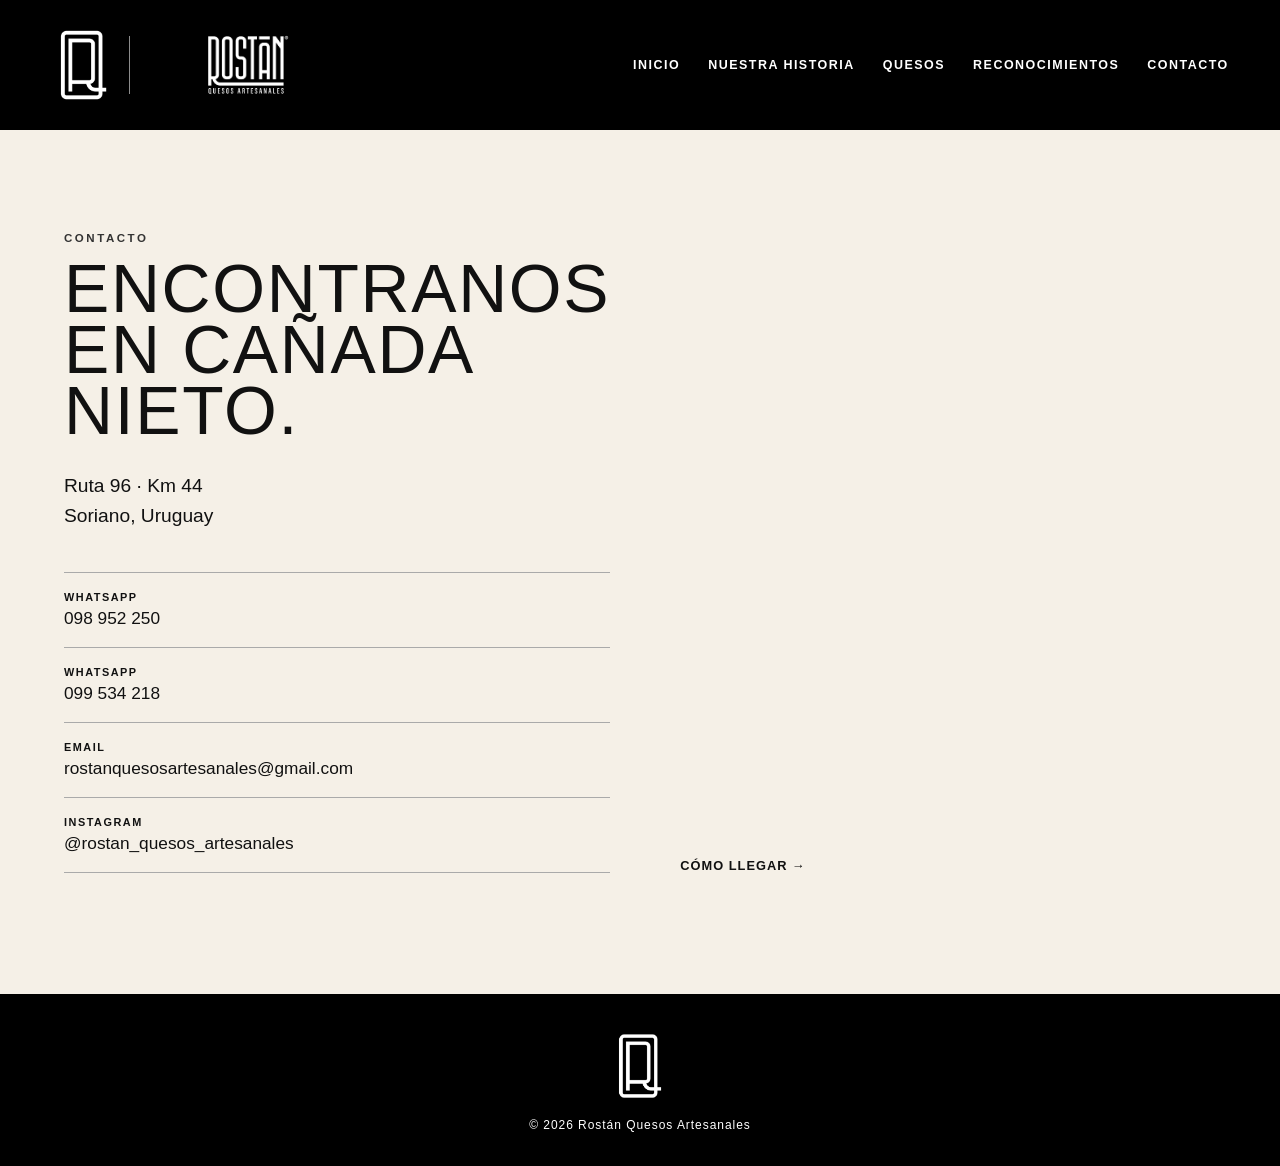
==== commit 28470764: "act logo-4" ====
--- a/contacto.html
+++ b/contacto.html
@@ -1 +1 @@
-<!doctype html><html lang="es"><head><meta charset="utf-8"><meta name="viewport" content="width=device-width,initial-scale=1"><meta name="description" content="Rostán Quesos Artesanales — Cañada Nieto, Soriano, Uruguay."><link rel="stylesheet" href="styles.css?v=6.16"><title>Contacto | Rostán</title></head><body><header class="topbar inner"><a class="brand" href="index.html"><img class="brand-monogram" src="images/monogram-white.png" alt=""><span class="brand-divider" aria-hidden="true"></span><img class="brand-logo" src="images/logo-white.png" alt="Rostán Quesos Artesanales"></a><button class="menu" aria-label="Abrir menú">☰</button><nav><a href="index.html">Inicio</a><a href="historia.html">Nuestra historia</a><a href="quesos.html">Quesos</a><a href="premios.html">Reconocimientos</a><a href="contacto.html">Contacto</a></nav></header><main class="page-main"><section class="contact-page"><div class="contact-info"><p class="eyebrow dark">CONTACTO</p><h1>Encontranos en Cañada Nieto.</h1><p class="location">Ruta 96 · Km 44<br>Soriano, Uruguay</p><div class="contact-links"><a href="https://wa.me/59898952250" target="_blank" rel="noopener"><span>WhatsApp</span>098 952 250</a><a href="https://wa.me/59899534218" target="_blank" rel="noopener"><span>WhatsApp</span>099 534 218</a><a href="mailto:rostanquesosartesanales@gmail.com"><span>Email</span>rostanquesosartesanales@gmail.com</a><a href="https://www.instagram.com/rostan_quesos_artesanales/" target="_blank" rel="noopener"><span>Instagram</span>@rostan_quesos_artesanales</a></div></div><div class="map-wrap"><iframe title="Mapa de Rostán Quesos Artesanales" src="https://www.google.com/maps?q=Rost%C3%A1n%20Quesos%20Artesanales%2C%20Ruta%2096%20km%2044%2C%20Ca%C3%B1ada%20Nieto%2C%20Soriano%2C%20Uruguay&output=embed" loading="lazy" referrerpolicy="no-referrer-when-downgrade"></iframe><a class="map-link" href="https://www.google.com/maps/search/?api=1&query=Rost%C3%A1n%20Quesos%20Artesanales%2C%20Ruta%2096%20km%2044%2C%20Ca%C3%B1ada%20Nieto%2C%20Soriano%2C%20Uruguay" target="_blank" rel="noopener">Cómo llegar →</a></div></section></main><footer><img class="footer-monogram" src="images/monogram-white.png" alt="Monograma Rostán"><span>© 2026 Rostán Quesos Artesanales</span></footer><script src="script.js"></script></body></html>+<!doctype html><html lang="es"><head><meta charset="utf-8"><meta name="viewport" content="width=device-width,initial-scale=1"><meta name="description" content="Rostán Quesos Artesanales — Cañada Nieto, Soriano, Uruguay."><link rel="stylesheet" href="styles.css?v=6.17"><title>Contacto | Rostán</title></head><body><header class="topbar inner"><a class="brand" href="index.html"><img class="brand-monogram" src="images/monogram-white.png" alt=""><span class="brand-divider" aria-hidden="true"></span><img class="brand-logo" src="images/logo-white.png" alt="Rostán Quesos Artesanales"></a><button class="menu" aria-label="Abrir menú">☰</button><nav><a href="index.html">Inicio</a><a href="historia.html">Nuestra historia</a><a href="quesos.html">Quesos</a><a href="premios.html">Reconocimientos</a><a href="contacto.html">Contacto</a></nav></header><main class="page-main"><section class="contact-page"><div class="contact-info"><p class="eyebrow dark">CONTACTO</p><h1>Encontranos en Cañada Nieto.</h1><p class="location">Ruta 96 · Km 44<br>Soriano, Uruguay</p><div class="contact-links"><a href="https://wa.me/59898952250" target="_blank" rel="noopener"><span>WhatsApp</span>098 952 250</a><a href="https://wa.me/59899534218" target="_blank" rel="noopener"><span>WhatsApp</span>099 534 218</a><a href="mailto:rostanquesosartesanales@gmail.com"><span>Email</span>rostanquesosartesanales@gmail.com</a><a href="https://www.instagram.com/rostan_quesos_artesanales/" target="_blank" rel="noopener"><span>Instagram</span>@rostan_quesos_artesanales</a></div></div><div class="map-wrap"><iframe title="Mapa de Rostán Quesos Artesanales" src="https://www.google.com/maps?q=Rost%C3%A1n%20Quesos%20Artesanales%2C%20Ruta%2096%20km%2044%2C%20Ca%C3%B1ada%20Nieto%2C%20Soriano%2C%20Uruguay&output=embed" loading="lazy" referrerpolicy="no-referrer-when-downgrade"></iframe><a class="map-link" href="https://www.google.com/maps/search/?api=1&query=Rost%C3%A1n%20Quesos%20Artesanales%2C%20Ruta%2096%20km%2044%2C%20Ca%C3%B1ada%20Nieto%2C%20Soriano%2C%20Uruguay" target="_blank" rel="noopener">Cómo llegar →</a></div></section></main><footer><img class="footer-monogram" src="images/monogram-white.png" alt="Monograma Rostán"><span>© 2026 Rostán Quesos Artesanales</span></footer><script src="script.js"></script></body></html>
--- a/styles.css
+++ b/styles.css
@@ -712,3 +712,91 @@
   .topbar .brand .brand-monogram{width:27px!important;height:39px!important}
   .topbar .brand .brand-logo{width:145px!important;height:66px!important}
 }
+
+/* V6.17 — cabecera consistente en todas las páginas.
+   Isologo y logo con la misma altura visual; grupo centrado en móvil. */
+.topbar .brand{
+  display:flex!important;
+  align-items:center!important;
+  gap:14px!important;
+}
+.topbar .brand .brand-monogram,
+.topbar .brand .brand-logo{
+  height:82px!important;
+  object-fit:contain!important;
+  display:block!important;
+}
+.topbar .brand .brand-monogram{
+  width:64px!important;
+}
+.topbar .brand .brand-logo{
+  width:208px!important;
+}
+.topbar .brand .brand-divider{
+  height:58px!important;
+}
+
+@media(max-width:760px){
+  .topbar{
+    min-height:94px!important;
+    padding:10px 58px 10px 14px!important;
+    position:relative;
+  }
+  .topbar .brand{
+    position:absolute!important;
+    left:50%!important;
+    top:50%!important;
+    transform:translate(-50%,-50%)!important;
+    gap:9px!important;
+    margin:0!important;
+    max-width:calc(100% - 104px)!important;
+    z-index:1001!important;
+  }
+  .topbar .brand .brand-monogram,
+  .topbar .brand .brand-logo{
+    height:68px!important;
+  }
+  .topbar .brand .brand-monogram{
+    width:48px!important;
+    flex:0 0 48px!important;
+  }
+  .topbar .brand .brand-logo{
+    width:158px!important;
+    flex:0 0 158px!important;
+  }
+  .topbar .brand .brand-divider{
+    height:46px!important;
+    flex:0 0 1px!important;
+  }
+  .topbar .menu{
+    position:absolute!important;
+    right:14px!important;
+    top:50%!important;
+    transform:translateY(-50%)!important;
+    margin:0!important;
+    z-index:1002!important;
+  }
+  .topbar nav{top:94px!important}
+}
+
+@media(max-width:420px){
+  .topbar{min-height:90px!important;padding-right:54px!important}
+  .topbar .brand{gap:7px!important;max-width:calc(100% - 96px)!important}
+  .topbar .brand .brand-monogram,
+  .topbar .brand .brand-logo{height:64px!important}
+  .topbar .brand .brand-monogram{width:44px!important;flex-basis:44px!important}
+  .topbar .brand .brand-logo{width:150px!important;flex-basis:150px!important}
+  .topbar .brand .brand-divider{height:43px!important}
+  .topbar nav{top:90px!important}
+}
+
+@media(max-width:360px){
+  .topbar{min-height:86px!important;padding-right:50px!important}
+  .topbar .brand{gap:6px!important}
+  .topbar .brand .brand-monogram,
+  .topbar .brand .brand-logo{height:59px!important}
+  .topbar .brand .brand-monogram{width:40px!important;flex-basis:40px!important}
+  .topbar .brand .brand-logo{width:138px!important;flex-basis:138px!important}
+  .topbar .brand .brand-divider{height:39px!important}
+  .topbar nav{top:86px!important}
+}
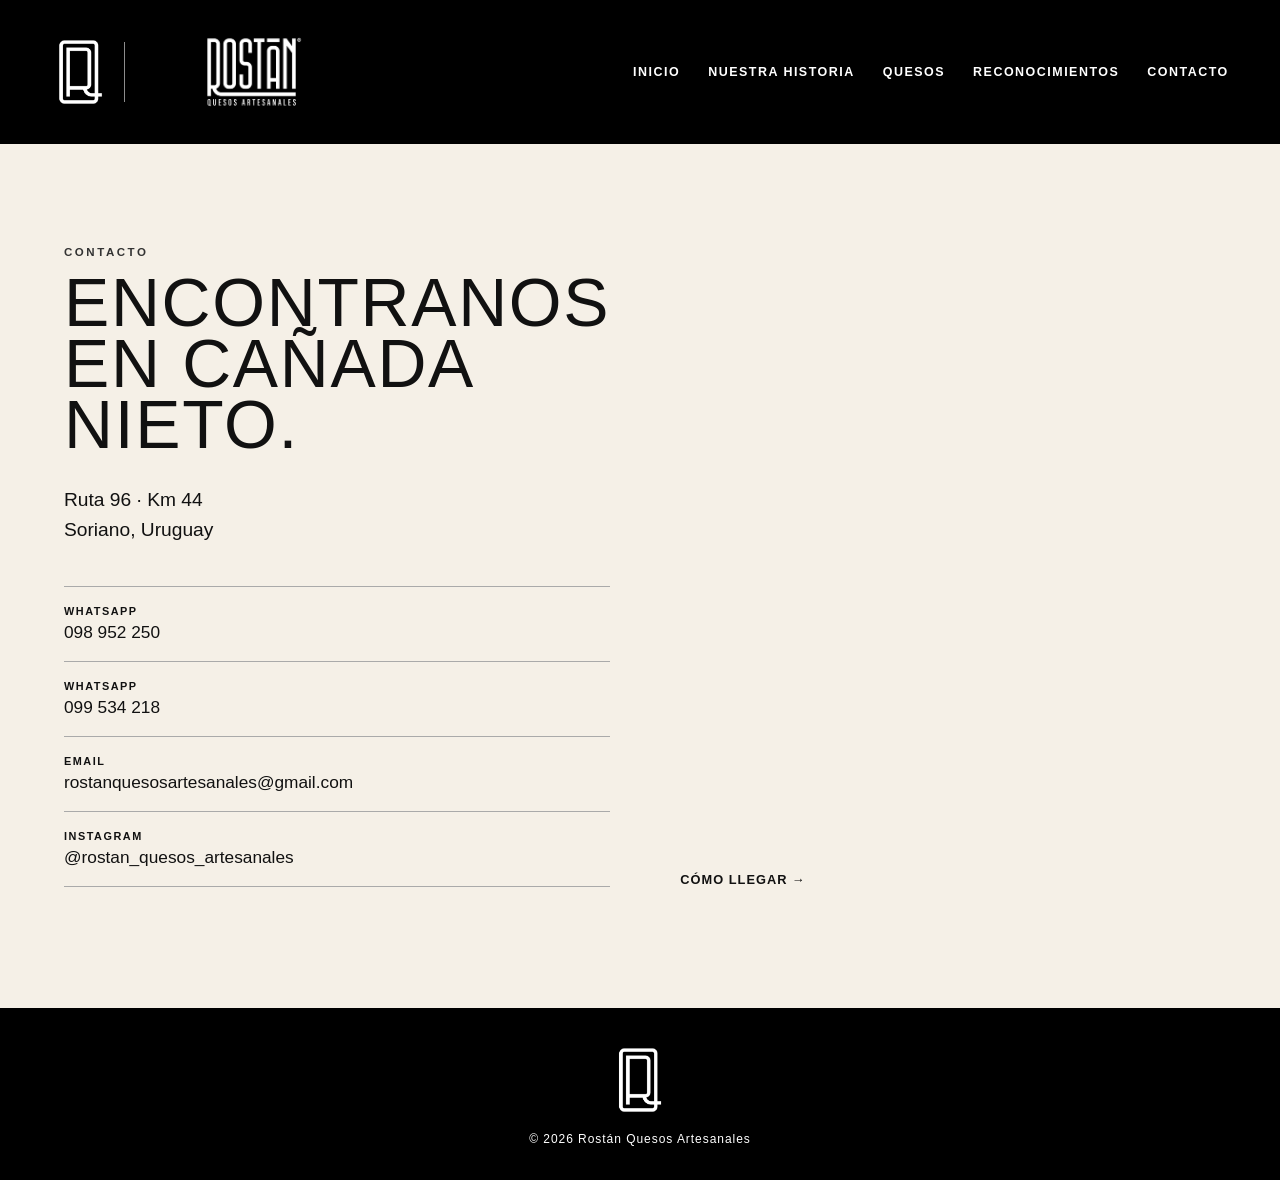
==== commit 6cc06219: "act logo-5" ====
--- a/contacto.html
+++ b/contacto.html
@@ -1 +1 @@
-<!doctype html><html lang="es"><head><meta charset="utf-8"><meta name="viewport" content="width=device-width,initial-scale=1"><meta name="description" content="Rostán Quesos Artesanales — Cañada Nieto, Soriano, Uruguay."><link rel="stylesheet" href="styles.css?v=6.17"><title>Contacto | Rostán</title></head><body><header class="topbar inner"><a class="brand" href="index.html"><img class="brand-monogram" src="images/monogram-white.png" alt=""><span class="brand-divider" aria-hidden="true"></span><img class="brand-logo" src="images/logo-white.png" alt="Rostán Quesos Artesanales"></a><button class="menu" aria-label="Abrir menú">☰</button><nav><a href="index.html">Inicio</a><a href="historia.html">Nuestra historia</a><a href="quesos.html">Quesos</a><a href="premios.html">Reconocimientos</a><a href="contacto.html">Contacto</a></nav></header><main class="page-main"><section class="contact-page"><div class="contact-info"><p class="eyebrow dark">CONTACTO</p><h1>Encontranos en Cañada Nieto.</h1><p class="location">Ruta 96 · Km 44<br>Soriano, Uruguay</p><div class="contact-links"><a href="https://wa.me/59898952250" target="_blank" rel="noopener"><span>WhatsApp</span>098 952 250</a><a href="https://wa.me/59899534218" target="_blank" rel="noopener"><span>WhatsApp</span>099 534 218</a><a href="mailto:rostanquesosartesanales@gmail.com"><span>Email</span>rostanquesosartesanales@gmail.com</a><a href="https://www.instagram.com/rostan_quesos_artesanales/" target="_blank" rel="noopener"><span>Instagram</span>@rostan_quesos_artesanales</a></div></div><div class="map-wrap"><iframe title="Mapa de Rostán Quesos Artesanales" src="https://www.google.com/maps?q=Rost%C3%A1n%20Quesos%20Artesanales%2C%20Ruta%2096%20km%2044%2C%20Ca%C3%B1ada%20Nieto%2C%20Soriano%2C%20Uruguay&output=embed" loading="lazy" referrerpolicy="no-referrer-when-downgrade"></iframe><a class="map-link" href="https://www.google.com/maps/search/?api=1&query=Rost%C3%A1n%20Quesos%20Artesanales%2C%20Ruta%2096%20km%2044%2C%20Ca%C3%B1ada%20Nieto%2C%20Soriano%2C%20Uruguay" target="_blank" rel="noopener">Cómo llegar →</a></div></section></main><footer><img class="footer-monogram" src="images/monogram-white.png" alt="Monograma Rostán"><span>© 2026 Rostán Quesos Artesanales</span></footer><script src="script.js"></script></body></html>+<!doctype html><html lang="es"><head><meta charset="utf-8"><meta name="viewport" content="width=device-width,initial-scale=1"><meta name="description" content="Rostán Quesos Artesanales — Cañada Nieto, Soriano, Uruguay."><link rel="stylesheet" href="styles.css?v=6.18"><title>Contacto | Rostán</title></head><body><header class="topbar inner"><a class="brand" href="index.html"><img class="brand-monogram" src="images/monogram-white.png" alt=""><span class="brand-divider" aria-hidden="true"></span><img class="brand-logo" src="images/logo-white.png" alt="Rostán Quesos Artesanales"></a><button class="menu" aria-label="Abrir menú">☰</button><nav><a href="index.html">Inicio</a><a href="historia.html">Nuestra historia</a><a href="quesos.html">Quesos</a><a href="premios.html">Reconocimientos</a><a href="contacto.html">Contacto</a></nav></header><main class="page-main"><section class="contact-page"><div class="contact-info"><p class="eyebrow dark">CONTACTO</p><h1>Encontranos en Cañada Nieto.</h1><p class="location">Ruta 96 · Km 44<br>Soriano, Uruguay</p><div class="contact-links"><a href="https://wa.me/59898952250" target="_blank" rel="noopener"><span>WhatsApp</span>098 952 250</a><a href="https://wa.me/59899534218" target="_blank" rel="noopener"><span>WhatsApp</span>099 534 218</a><a href="mailto:rostanquesosartesanales@gmail.com"><span>Email</span>rostanquesosartesanales@gmail.com</a><a href="https://www.instagram.com/rostan_quesos_artesanales/" target="_blank" rel="noopener"><span>Instagram</span>@rostan_quesos_artesanales</a></div></div><div class="map-wrap"><iframe title="Mapa de Rostán Quesos Artesanales" src="https://www.google.com/maps?q=Rost%C3%A1n%20Quesos%20Artesanales%2C%20Ruta%2096%20km%2044%2C%20Ca%C3%B1ada%20Nieto%2C%20Soriano%2C%20Uruguay&output=embed" loading="lazy" referrerpolicy="no-referrer-when-downgrade"></iframe><a class="map-link" href="https://www.google.com/maps/search/?api=1&query=Rost%C3%A1n%20Quesos%20Artesanales%2C%20Ruta%2096%20km%2044%2C%20Ca%C3%B1ada%20Nieto%2C%20Soriano%2C%20Uruguay" target="_blank" rel="noopener">Cómo llegar →</a></div></section></main><footer><img class="footer-monogram" src="images/monogram-white.png" alt="Monograma Rostán"><span>© 2026 Rostán Quesos Artesanales</span></footer><script src="script.js"></script></body></html>
--- a/styles.css
+++ b/styles.css
@@ -800,3 +800,85 @@
   .topbar .brand .brand-divider{height:39px!important}
   .topbar nav{top:86px!important}
 }
+
+/* V6.18 — ajuste final de cabecera.
+   Desktop: monograma y logo con la misma ALTURA VISUAL.
+   Mobile: cabecera crema, marca negra, más grande y centrada. */
+@media(min-width:761px){
+  .topbar .brand .brand-logo{
+    width:230px!important;
+    height:96px!important;
+  }
+  /* El PNG del monograma tiene menos margen interno que el logo; esta altura
+     compensa sus lienzos para igualar la altura visible de ambos símbolos. */
+  .topbar .brand .brand-monogram{
+    width:59px!important;
+    height:81px!important;
+  }
+  .topbar .brand .brand-divider{height:60px!important}
+}
+
+@media(max-width:760px){
+  .topbar,
+  .topbar.inner{
+    position:relative!important;
+    background:#f5f0e4!important;
+    color:#000!important;
+    min-height:104px!important;
+    padding:8px 56px 8px 12px!important;
+  }
+  .topbar .brand{
+    position:absolute!important;
+    left:50%!important;
+    top:50%!important;
+    transform:translate(-50%,-50%)!important;
+    display:flex!important;
+    align-items:center!important;
+    justify-content:center!important;
+    gap:9px!important;
+    width:max-content!important;
+    max-width:calc(100% - 92px)!important;
+    margin:0!important;
+  }
+  .topbar .brand .brand-logo{
+    width:178px!important;
+    height:80px!important;
+    filter:brightness(0)!important;
+  }
+  .topbar .brand .brand-monogram{
+    width:49px!important;
+    height:68px!important;
+    filter:brightness(0)!important;
+  }
+  .topbar .brand .brand-divider{
+    height:49px!important;
+    background:rgba(0,0,0,.38)!important;
+  }
+  .topbar .menu{
+    color:#000!important;
+    right:14px!important;
+  }
+  .topbar nav{
+    top:104px!important;
+    background:#000!important;
+  }
+  .hero-copy h1{font-size:clamp(3.15rem,14vw,4.15rem)!important;line-height:.91!important}
+}
+
+@media(max-width:420px){
+  .topbar,.topbar.inner{min-height:100px!important;padding-right:52px!important}
+  .topbar .brand{gap:7px!important;max-width:calc(100% - 86px)!important}
+  .topbar .brand .brand-logo{width:164px!important;height:75px!important}
+  .topbar .brand .brand-monogram{width:45px!important;height:63px!important}
+  .topbar .brand .brand-divider{height:45px!important}
+  .topbar nav{top:100px!important}
+  .hero-copy h1{font-size:clamp(3rem,13.4vw,3.85rem)!important}
+}
+
+@media(max-width:360px){
+  .topbar,.topbar.inner{min-height:94px!important}
+  .topbar .brand .brand-logo{width:148px!important;height:68px!important}
+  .topbar .brand .brand-monogram{width:41px!important;height:57px!important}
+  .topbar .brand .brand-divider{height:41px!important}
+  .topbar nav{top:94px!important}
+}
